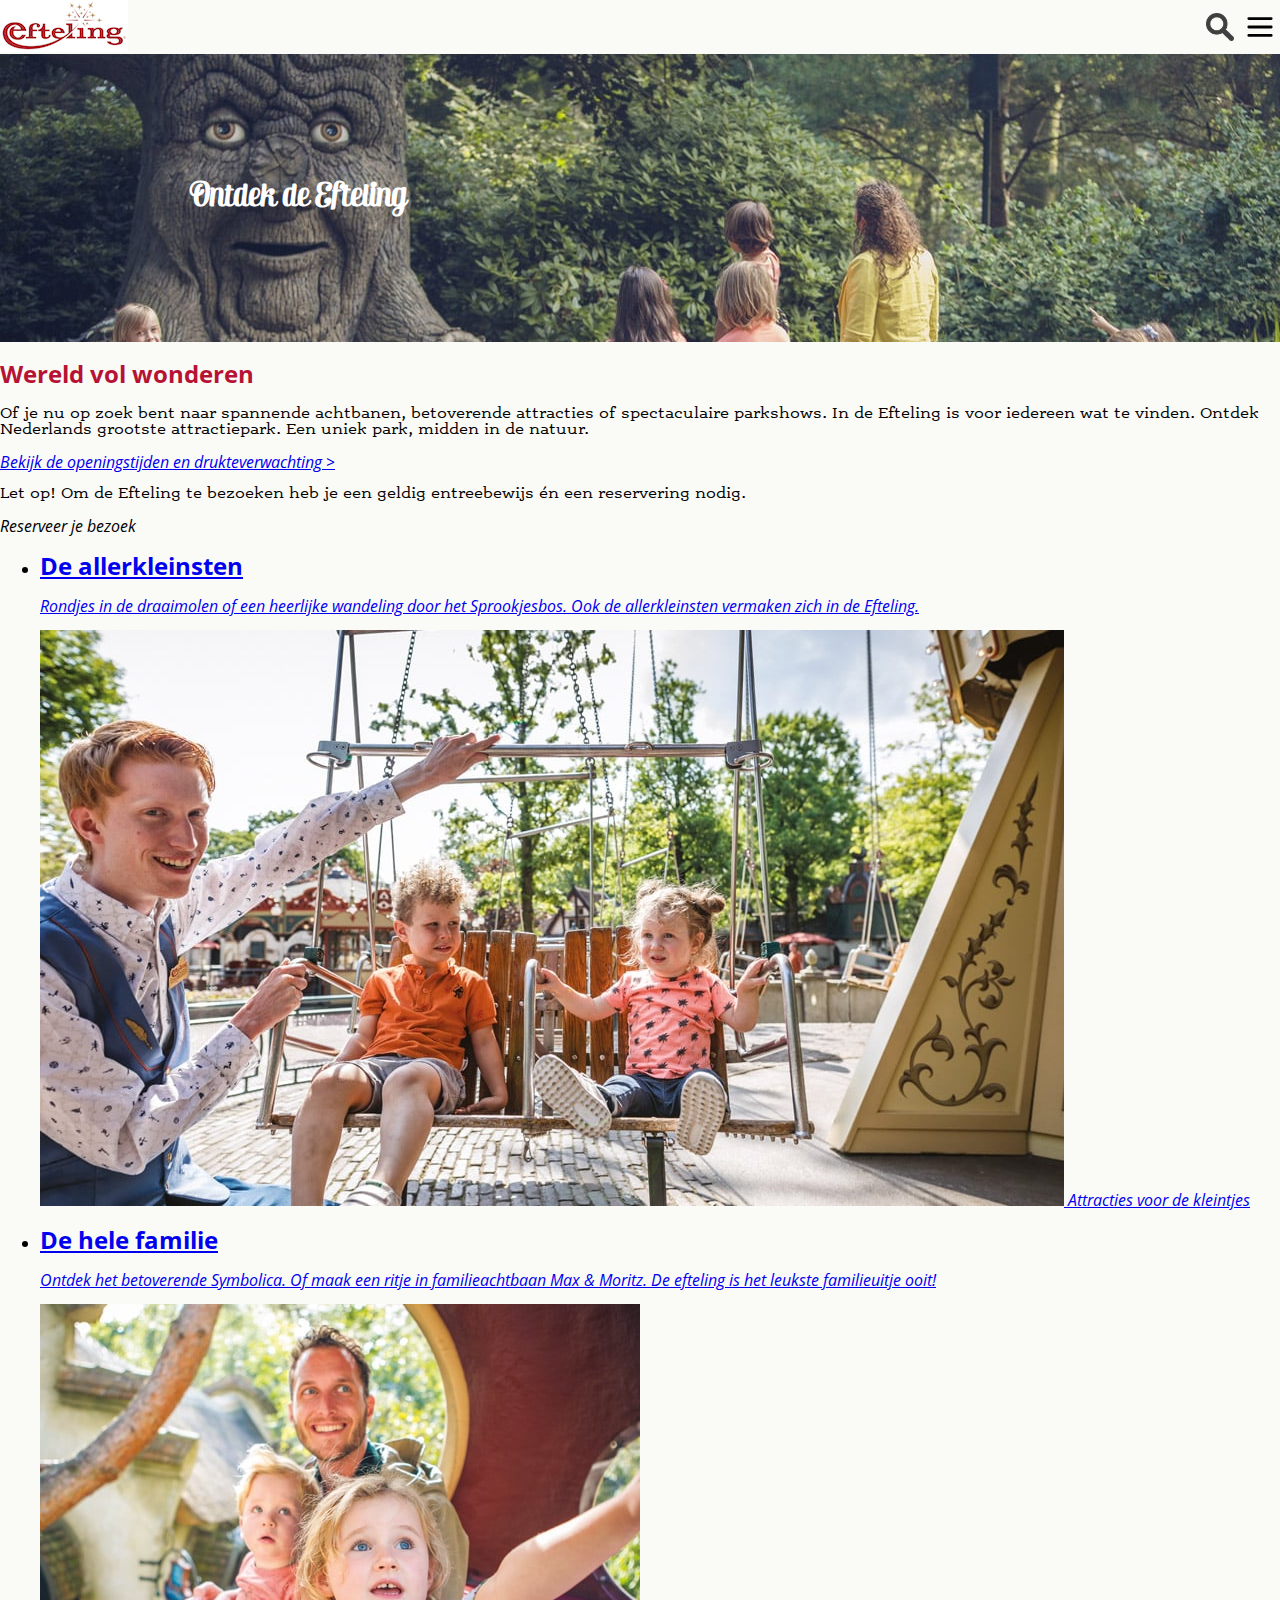
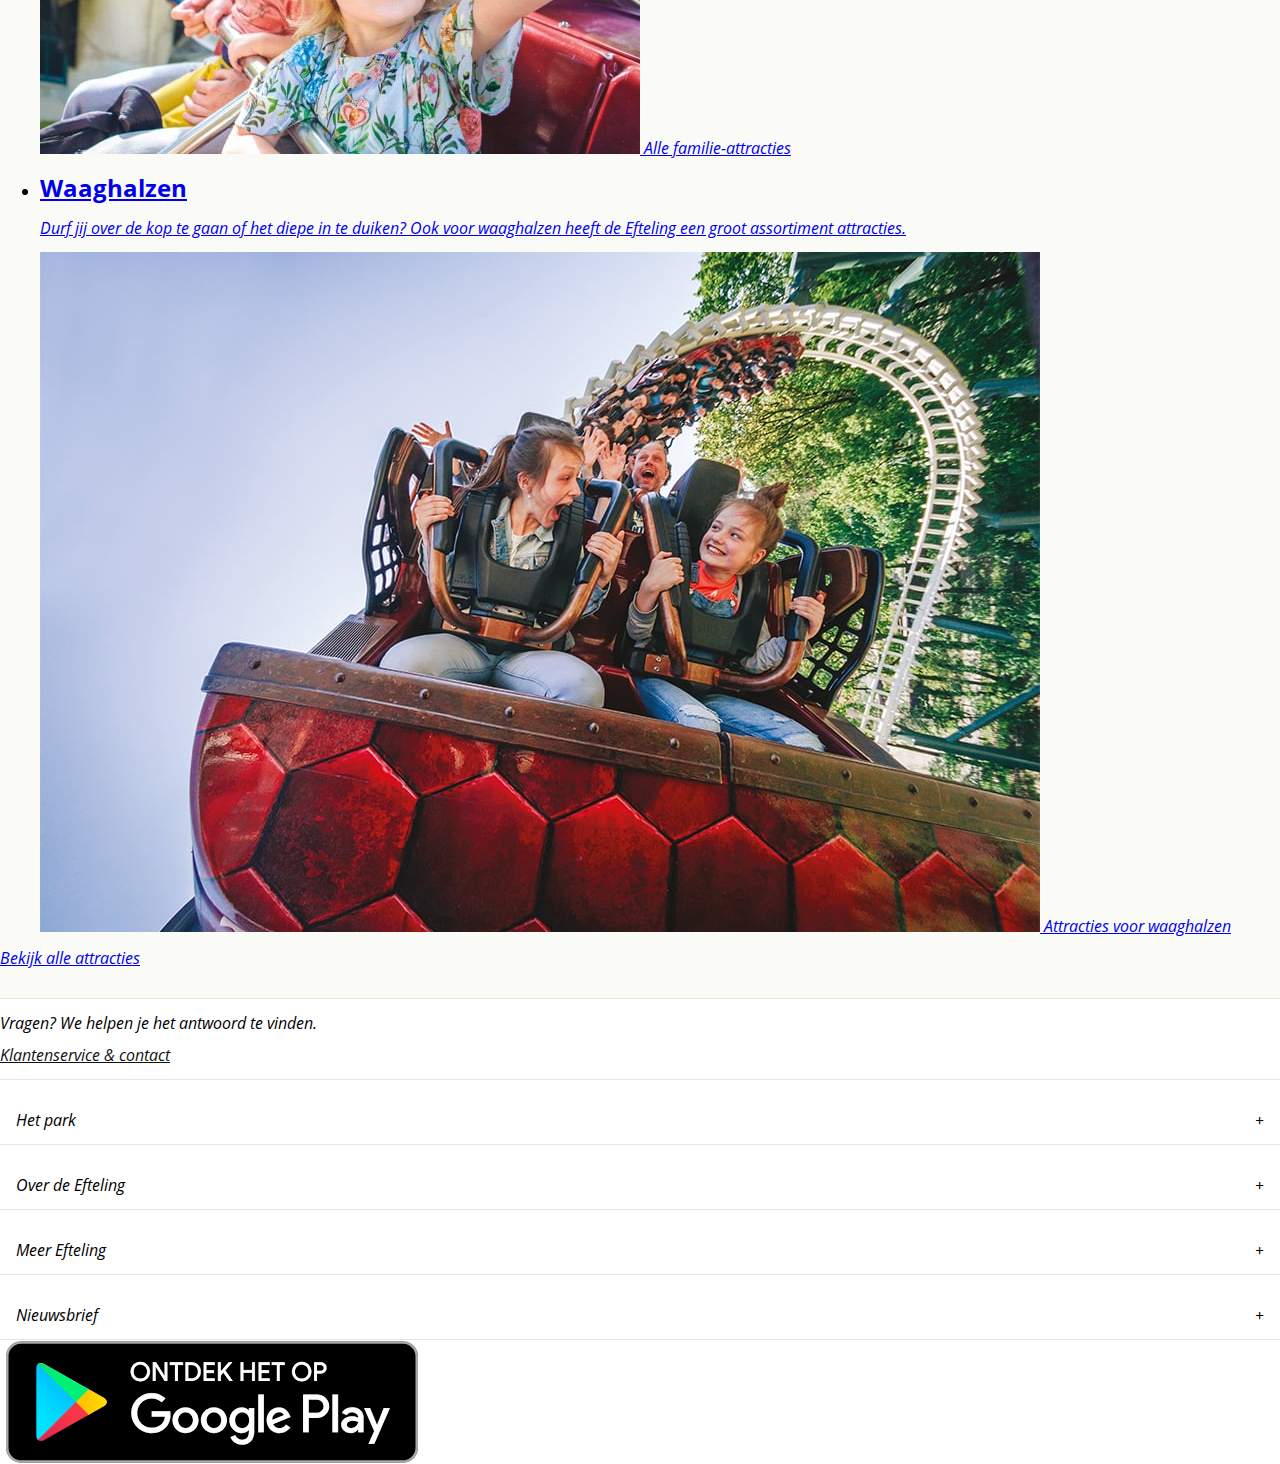
==== basiswebsite fed/park.html @ a996a44d "Add files via upload" ====
<!DOCTYPE html>
<html lang="en">

<head>
    <meta charset="UTF-8">
    <meta name="viewport" content="width=device-width, initial-scale=1.0">
    <title>Het park</title>

    <!-- <link rel="stylesheet" href="./styles/home.css"> -->
    <link rel="stylesheet" href="./styles/style.css">
    <link rel="stylesheet" href="./styles/park.css">
</head>

<body>
    <header>


        <a href="#">
            <img src="./images/efteling logo.jpeg" alt="logo van de efteling">
        </a>


        <button>
            <img src="./images/search-icon-dark-grey-hi.png" alt="search icon">
        </button>




        <button aria-hidden="true">
            <img src="./images/menu.svg" alt="menu button">
        </button>

        <nav>
            <button>
                <img src="./images/close.png" alt="closing button">
            </button>
            <button>
                <h3>Reserveren</h3>
            </button>
            <ul>
                <h2>Ontdek het Park</h2>
                <li><a href="./park.html">Het park</a></li>
                <li><a href="#">Alle seizoenen geopend</a></li>
                <li><a href="#">Meer Efteling</a></li>
            </ul>
            <ul>
                <h2>Plan je Bezoek</h2>
                <li><a href="#">Prijsinformatie</a></li>
                <li><a href="#">Praktische informatie</a></li>
            </ul>
            <ul>
                <h2>Kom overnachten</h2>
                <li><a href="#">Onze accomodaties</a></li>
                <li><a href="#">Hotels & vakantieparken</a></li>
                <li><a href="#">Aanbiedingen</a></li>
            </ul>
        </nav>

        <!-- <a href="index.html">
			<img src="./images/efteling logo.jpeg" alt="logo van de efteling"> -->
        <!-- </a> -->

    </header>


    <main>
        <!-- section 1 -->
        <section>
            <h2>Ontdek de Efteling</h2>
        </section>

        <!-- section 2 -->
        <section>
            <h2>Wereld vol wonderen</h2>

            <p>Of je nu op zoek bent naar spannende achtbanen, betoverende attracties of spectaculaire parkshows. In de
                Efteling is voor iedereen wat te vinden. Ontdek Nederlands grootste attractiepark. Een uniek park,
                midden in de natuur.</p>

            <a href="#">Bekijk de openingstijden en drukteverwachting ></a>
            <p>Let op! Om de Efteling te bezoeken heb je een geldig entreebewijs én een reservering nodig. </p>

            <a>Reserveer je bezoek</a>

        </section>

        <!-- section 2 -->
        <section>

            <ul>
                <li>
                    <a href="#">
                        <h2>De allerkleinsten</h2>
                        <p>Rondjes in de draaimolen of een heerlijke wandeling door het Sprookjesbos. Ook de
                            allerkleinsten vermaken zich in de Efteling.</p>
                        <img src="./images/1024x57-peuters-zweefmolen.jpg" alt="twee kinderen in de zweefmolen i de efteling met een werker">
                        <a href="#">Attracties voor de kleintjes</a>
                    </a>
                </li>
                <li>
                    <a href="#">
                        <h2>De hele familie</h2>
                        <p>Ontdek het betoverende Symbolica. Of maak een ritje in familieachtbaan Max & Moritz. De
                            efteling is het leukste familieuitje ooit!</p>
                            <img src="./images/600x450-gezin-monorail.jpg" alt="een gezin in de monorail in de efteling">
                        <a href="#">Alle familie-attracties</a>
                    </a>
                </li>
                <li>
                    <a href="#">
                        <h2>Waaghalzen</h2>
                        <p>Durf jij over de kop te gaan of het diepe in te duiken? Ook voor waaghalzen heeft de Efteling een groot assortiment attracties.</p>
                        <img src="./images/1000x680-meisjes-python.jpg" alt="twee meisjes in de python achtbaan in de Efteling">
                        <a href="#">Attracties voor waaghalzen</a>
                    </a>
                </li>
            </ul>

            <a href="#">Bekijk alle attracties</a>
        </section>

        <!-- section 3 -->
        <section>

        </section>

    </main>


    <footer>
        <p>Vragen? We helpen je het antwoord te vinden.</p>
        <a href="#">Klantenservice & contact</a>


        <details>
            <summary>Het park</summary>
            <ul>

                <li><a href="#">Attracties</a></li>
                <li><a href="#">Openingstijden & drukte</a></li>
                <li><a href="#">Attracties in onderhoud</a></li>
                <li><a href="#">Parkbezoek met kinderen</a></li>
                <li><a href="#">Dagje weg met familie</a></li>
                <li><a href="#">Groepsuitjes</a></li>
                <li><a href="#">Schoolreisjes</a></li>
            </ul>
        </details>

        <details>
            <summary>Over de Efteling</summary>
            <ul>
                <li><a href="#">Ons verhaal </a></li>
                <li><a href="#">Geschiedenis</a></li>
                <li><a href="#">Organisatie</a></li>
                <li><a href="#">Werken bij de Efteling</a></li>
                <li><a href="#">Vacatures</a></li>
                <li><a href="#">Adres & Route</a></li>
                <li><a href="#">Pers</a></li>
            </ul>
        </details>

        <details>
            <summary>Meer Efteling</summary>
            <ul>
                <li><a href="#">Efteling Theater</a></li>
                <li><a href="#">Efteling Evenementen</a></li>
                <li><a href="#">Efteling Kids Website</a></li>
                <li><a href="#">Efteling Kids Radio</a></li>
                <li><a href="#">Efteling-apps</a></li>
                <li><a href="#">Efteling Blog</a></li>
            </ul>

        </details>

        <details>
            <summary>Nieuwsbrief</summary>
            <ul>
                <p>Kom alles te weten over de Efteling. Ontvang 1 a 2 keer per maand het laatste Efteling-nieuws, unieke
                    kijkjes achter de schermen, aanbiedingen en meer. </p>
                <input type="email" name="E-mailadres" id="E-mailadres">
                <button>Mis Niets!</button>
                <p>Door op "Mis niets" te klikken meld je je aan voor de nieuwsbrief van de Efteling en ga je akkoord
                    met het privacy statement.</p>
            </ul>
        </details>



        <button><img src="./images/google play.png" alt=""></button>




        <!-- <ul>
			<h3>Over de Efteling</h3>

		</ul>
		<ul>
			<h3>Meer Efteling</h3>

		</ul>
		<ul>
			<h3>Nieuwsbrief</h3>

		</ul> -->
    </footer>



    <script defer src="scripts/script.js"></script>
</body>

</html>
---- basiswebsite fed/styles/home.css ----
*,
*::after,
*::before {
    box-sizing: border-box;
}


/* CSS HOMEPAGINA */



/*********************/
/* CUSTOM PROPERTIES */
/*********************/
:root {
    /* startje */
    --color-text: #111;
    --color-background: #fafaf7;
    --color-title: #fff;
    --red: #b71234;
    --white: #fff;
    --color-section: #ede5d5;
    --brown: #4d3928;


}

@font-face {
    font-family: Verner;
    src: url(../fonts/Verner.woff2);
}

@font-face {
    font-family: OpenSans;
    src: url(../fonts/OpenSans-Regular.woff2);
    font-weight: Regular;
}

@font-face {
    font-family: OpenSans;
    src: url(../fonts/OpenSans-Bold.woff2);
    font-weight: Bold;
}

@font-face {
    font-family: OpenSans;
    src: url(../fonts/OpenSans-Italic.woff2);
    font-weight: Italic;
}

@font-face {
    font-family: ErnestineWeb;
    src: url(../fonts/ErnestineWeb.woff2);
    font-weight: Regular;
}

@font-face {
    font-family: ErnestineWeb;
    src: url(../fonts/ErnestineWeb-Bold.woff2);
    font-weight: bold;
}




/* section met efteling hotel afbeelding */
main section:first-of-type {
    background-image: url(../images/efteling\ hotel.jpeg);

    font-family: Verner;
    /* font-size: 1em; */

    display: flex;
    min-height: 18em;

    background-size: cover;
    background-position: center center;
    flex-direction: column;
    max-width: 100%;
    justify-content: center;
    text-align: center;
    color: var(--color-title);

}

/* titel op de afbeelding */
main section:first-of-type h2 {
    /* font-family:  ; */
    /* position: relative; */
    color: var(--white);
    font-size: 2em;
}

/* link boven de afbeelding */
main section:first-of-type a {
    position: relative;
    color: var(--white);
    text-decoration: none;
    font-family:ErnestineWeb;
    font-size: 1em;

    border: 2px solid var(--white);
    border-radius: .3em;

    padding: .8em;

    /* padding-bottom: 5px;
    padding-top: 5px; */

    margin-right: auto;
    margin-left: auto;
    max-width: 25em;
    min-width: 8em;


}

/* reserveren en tickets kopen */
section:nth-of-type(2) {
    position: relative;

    display: flex;
    justify-content: center;
    flex-direction: column;


    padding: 15px 30px;
    background-color: var(--color-background);
    bottom: -1px;

    font-size: .6em;
    /* width: 10em; */

}

section:nth-of-type(2) a {
    /* position: absolute;
    top:-2em;
    
    margin: 0;
    padding: .6em 1.2em;
    background-color: var(--color-background); */

    display: flex;
    flex-grow: 1; 
    align-items: center;

    color: var(--red);

    font-family: ErnestineWeb;
    font-weight: regular ;
    
   
    /* text-align: center; */
    text-decoration: none;
    font-size: 1em;
    border: 1px solid var(--color-section);
    border-radius: .5em;

    padding: .6em 1.2em;
}

section:nth-of-type(2) a:nth-of-type(1){
    position: absolute;
    top:-2em;
    
    margin: 0;
    padding: .6em 1.2em;
    background-color: var(--color-background);

}

section:nth-of-type(2) a:nth-of-type(2){
    position: absolute;
    top:-7.3em;
    
    margin: 0;
    padding: .6em 1.2em;
    background-color: var(--color-background);
}

/* section:nth-of-type(2) a img {
    display: flex;

    max-height: 2em;
} */


/* sectie vandaag  */
section:nth-of-type(3) {
    display: flex;
    flex-direction: column;
    padding: .6em 1.2em;
    margin: 1.5em;

    background-color: var(--color-background);
    border: 1px solid var(--color-section);
}

section:nth-of-type(3) h2 {
    font-family: OpenSans;
    font-weight: Regular;
    /* color: var(--red); */
}

section:nth-of-type(3) a {
    /* text-decoration: none; */
    font-family: OpenSans;
    font-weight: Regular;
    color: var(--color-text);
}



/* section overnachten */
section:nth-of-type(4) {
    display: flex;
    flex-direction: column;

    border: 1px solid var(--color-section);
    border-radius: .4em;

    padding: .6em 1.2em;
    margin: 1.5em;

}

/* section:nth-of-type(4) ul {
  
} */

section:nth-of-type(4) img {
    order: -1;
    width: 100%;
}

section:nth-of-type(4) h2 {
    font-family: ErnestineWeb;
    font-weight: regular;
    color: var(--red);

}

section:nth-of-type(4) ul li {
    list-style-type: none;

}

section:nth-of-type(4) a {
    display: flex;
    justify-content: center;
    background-color: var(--red);
    padding: 1em .5em;
    color: var(--white);
    border-radius: .5em;
    text-decoration: none;
    width: 15em;
}





/* sectie kunnen we je helpen */
section:nth-of-type(5) {
    display: grid;
    grid-template-columns: 1.5em 1fr 1.5em;

}

/* sectie kunnen we je helpen */
section:nth-of-type(5) ul {

    /* display: grid;
    */

    list-style-type: none;

    grid-column-start: 1;
    grid-column-end: -1;

    padding: .6em 1.2em;


    /* margin: 1.5em; */

    /* border: solid 1px var(--color-section); */



}

section:nth-of-type(5) ul li {

    display: flex;
    flex-direction: column-reverse;

    border: 1px solid var(--color-section);
    border-radius: .4em;
    padding: 1rem;

    margin-bottom: 1em;
    gap: 5em;

    text-decoration: none;

    background-color: var(--color-background);

}

section:nth-of-type(5) ul li a {
    color: var(--color-text);
    text-decoration: none;
}

section:nth-of-type(5) ul li a h2{
    font-family: ErnestineWeb;
    color: var(--red);
}

section:nth-of-type(5) ul li a button{
    font-family: ErnestineWeb;
    background-color: var(--color-background);
    border:.2em solid var(--color-section);
    border-radius: .5em ;
    color: var(--red);
    padding: 1.5em 1em;
    
}

/* section:nth-of-type(5) ul li a a {
    display: flex;
    order: 5;
    background-color: var(--red);
} */

/* section:nth-of-type(5) ul li a h2{
    order:1;
} */

section:nth-of-type(5) ul li a a {
    background-color: var(--red);
    padding: .5em .5em;
    color: var(--white);
    text-decoration: none;
}


section:nth-of-type(6) {
    position: relative;
}   

section:nth-of-type(6) h2{
    position: absolute;
    top: 6em;
    left: 6em;


    font-family: Verner;
    color: var(--white);
}

section:nth-of-type(6) a{
    position: absolute;
    top: 12em;
    left: 12em;
    border-radius: .5em;
    
    background-color: var(--red);
    padding: 1.5em;
    font-family: ErnestineWeb;

}




section:nth-of-type(7) ul {

    display: flex;
    list-style-type: none;
    /* overflow-x: auto; */
  

}

section:nth-of-type(7) ul li {
    display: block;
    background-color: var(--white);
    border: 1px solid var(--color-section);
    border-radius: 0.5em;

    /* width: 20em; */
    overflow-x: auto;
    margin: 1em;

}

section:nth-of-type(7) h2 {
    display: grid;
    font-family: OpenSans;
    font-weight: Italic;
    color: var(--red);
}


section:nth-of-type(7) button {
    /* /* display: flex;* */
    display: flex;
    justify-content: center;
    align-items: center;


    /* justify-content: center; */
    font-family: ErnestineWeb;
    color: var(--white);
    border: 1px solid var(--red);

    box-shadow: 0 0 0 3px white ;
    padding: .5em 1em;
    background-color: var(--red) ;

    background-color: var(--red);
    border-radius: .5em;
    padding: 1em;
}
---- basiswebsite fed/styles/style.css ----
/**************/
/* CSS REMEDY */
/**************/
*,
*::after,
*::before {
	box-sizing: border-box;
}


/* CSS HOMEPAGINA */



/*********************/
/* CUSTOM PROPERTIES */
/*********************/
:root {
	/* startje */
	--color-text: #111;
	--color-background: #fafaf7;
	--color-title: #fff;
	--red: #b71234;
	--white: #fff;
	--color-section: #ede5d5;

}


@font-face {
	font-family: Verner;
	src: url(../fonts/Verner.woff2);
}

@font-face {
	font-family: OpenSans;
	src: url(../fonts/OpenSans-Regular.woff2);
	font-weight: Regular;
}

@font-face {
	font-family: OpenSans;
	src: url(../fonts/OpenSans-Bold.woff2);
	font-weight: Bold;
}

@font-face {
	font-family: OpenSans;
	src: url(../fonts/OpenSans-Italic.woff2);
	font-weight: Italic;
}

@font-face {
	font-family: ErnestineWeb;
	src: url(../fonts/ErnestineWeb.woff2);
	font-weight: Regular;
}

@font-face {
	font-family: ErnestineWeb;
	src: url(../fonts/ErnestineWeb-Bold.woff2);
	font-weight: bold;
}

/****************/
/* JOUW STYLING */
/****************/

/* jouw code */

html {
	background-color: var(--color-background);
	font-family: OpenSans;
	background-color: var(--color-background);
}

/* over de hele pagina */
body {

	min-height: 100%;
	display: flex;
	flex-direction: column;
	line-height: 1;

	margin: 0;
	background-color: var(--color-background);
	font-family: OpenSans;
	font-weight: Regular;

	/* max-width: 100%; */
	/* width: 100%; */
}

main {
	display: grid;
	grid-template-columns: 1fr;
	/* font-family:OpenSans; */
	/* font-weight: regular; */
	margin-bottom: 2em;

}



/* alle afbeeldingen */
img {
	max-width: 100%;
	height: auto;
}

/* header bovenaan de pagina  */
header {

	height: 3.4em;
	/* padding: 0 1em; */

	display: flex;


	position: sticky;
	top: 0;

	background-color: var(--white);
	background-color: var(--color-background);

	z-index: 10;

}

/* 
nav button{
	justify-self: start;
} */



/* navigatie in de header */
header nav {

	position: fixed;
	text-decoration: none;
	display: flex;
	flex-direction: column;



	transform: translateX(100em);




	top: 0;
	bottom: 0;
	left: 0;
	right: 0;
	background-color: var(--color-background);

}

/* @media  */

header nav ul li {
	/* padding: 1em; */
	list-style-type: none;
	border: 1px solid var(--color-section);

	display: grid;
	align-content: start;
	/* gap:1em; */

	margin: 1em;
	padding: 1em;
	border-radius: .2;
}

header nav button img {
	position: relative;
	top: 1.2em;

}

header nav button:nth-of-type(2) {

	display: grid;
	grid-template-columns: 1fr;

	background-color: var(--red);
	color: var(--white);
}

/* header ul h2{

} */




nav.toonMenu {
	transform: translateX(0em);
	transition: translate .3s;
}

header>a:first-child {
	margin-right: auto;
}

header button {
	display: flex;
	align-items: center;

	background: none;
	border: none;
	cursor: pointer;

	max-width: 3em;
	/* width: 2em;
	height: 4em; */
}


footer {
	background-color: var(--white);
	border-top: 1px solid var(--color-section);
}

footer details>summary {
	list-style: none;

	display: flex;
	justify-content: space-between;
	padding: 1em;
	margin-top:1em ;
	border-bottom: 1px solid var(--color-section);
}

footer details:first-of-type{
	margin-top: 1em;
	border-top: 1px solid var(--color-section);
}
footer button{
	display: flex;
	size: 50%;
	border: none;
	background-color: var(--white);
}

/* footer img{
	max-width: 20%;
} */

footer a{
	color: var(--color-text);

}

footer section{
	display: flex;
	margin: 1em;
}



details[open] summary + ul {
	
	list-style-type: none;

}

details[open] summary + ul li{
	
	padding: .5em;

}
details[open] summary + ul li a {
	color: var(--color-text);
	font-family: OpenSans;
	font-weight: Regular;
	text-decoration: none;
	padding: .5em;
}

details summary::-webkit-details-marker {
	display: none;
}

details>summary::after {
	content: "+";
	transition: .5s;
	display: block;
	position: relative;
}

details[open]>summary::after {
	content: "-";
	color: red;
	list-style-type: none;

	/* rotate: 45deg; */
}

details[open]>summary::after ul {
	list-style-type: none;
}

/* footer section{
	background: none;
	background-color: var(--color-background);
} */





/* header ul li:first-of-type{
	display: flex;
	flex-grow: 1;
} */
















/* /* 
/*section met efteling hotel afbeelding */
/* section:first-of-type {
	background-image: url(../images/efteling\ hotel.jpeg);

	font-family: Verner;

	display: flex;
	min-height: 18em;
	background-size: cover;
	background-position: center center;
	flex-direction: column;
	max-width: 100%;
	justify-content: center;
	text-align: center;
	color: var(--color-title);

} */

/* titel op de afbeelding */
/* section:first-of-type h2 {
	/* font-family:  ; */
/* position: relative; */
/* color: var(--white);
	font-size: 1.8em;
} */

/* link boven de afbeelding */
/* section:first-of-type a {
	position: relative;
	color: var(--white);
	text-decoration: none;

	border: 2px solid var(--white);
	border-radius: .3em;

	padding-bottom: 5px;
	padding-top: 5px;

	margin-right: auto;
	margin-left: auto;
	max-width: 25em;
	min-width: 8em;
} */

/* reserveren en tickets kopen */
/* section:nth-of-type(2) {
	display: flex;
	justify-content: center;
	flex-direction: column;


	padding: 15px 30px;
	background-color: var(--color-background);
	bottom: -1px;
} */

/* section:nth-of-type(2) a {

	color: var(--red);
	text-align: center;
	text-decoration: none;
	font-size: 0.7em;
	border: 1px solid var(--color-section);
	margin: 0;
	padding: .6em 1.2em;
} */


/* sectie vandaag  */
/* section:nth-of-type(3) {
	display: flex;
	flex-direction: column;
	padding: .6em 1.2em;
	margin: 2em;

	background-color: var(--color-background);
	border: 1px solid var(--color-section);
} */

/* section:nth-of-type(4) {
	display: grid;
	grid-template-columns: 1.5em 1fr 1.5em;
} */

/* sectie kunnen we je helpen
section:nth-of-type(4) ul {

	list-style-type: none;

	grid-column-start: 1;
	grid-column-end: -1;

	padding: .6em 1.2em;
	margin: 1.5em;

	border: solid 1px var(--color-section);
	/* display: flex;
	overflow: scroll; */
/* } */


/* section:nth-of-type(4) ul li{
	/* padding: 3em; */
/* margin: 2em ; } */
/* */
---- basiswebsite fed/styles/park.css ----
*,
*::after,
*::before {
    box-sizing: border-box;
}


/* CSS HOMEPAGINA */



/*********************/
/* CUSTOM PROPERTIES */
/*********************/
:root {
    /* startje */
    --color-text: #111;
    --color-background: #fafaf7;
    --color-title: #fff;
    --red: #b71234;
    --white: #fff;
    --color-section: #ede5d5;
    --brown: #4d3928;


}

@font-face {
    font-family: Verner;
    src: url(../fonts/Verner.woff2);
}

@font-face {
    font-family: OpenSans;
    src: url(../fonts/OpenSans-Regular.woff2);
    font-weight: Regular;
}

@font-face {
    font-family: OpenSans;
    src: url(../fonts/OpenSans-Bold.woff2);
    font-weight: Bold;
}

@font-face {
    font-family: OpenSans;
    src: url(../fonts/OpenSans-Italic.woff2);
    font-weight: Italic;
}

@font-face {
    font-family: ErnestineWeb;
    src: url(../fonts/ErnestineWeb.woff2);
    font-weight: Regular;
}

@font-face {
    font-family: ErnestineWeb;
    src: url(../fonts/ErnestineWeb-Bold.woff2);
    font-weight: bold;
}

main section:nth-of-type(1){
    background-image: url(../images/1280x630-sprookjesboom.jpg);

    font-family: Verner;

    display: flex;
    min-height: 18em;

    background-size: cover;
    background-position: center center;
    flex-direction: column;
    max-width: 100%;
  
}


main section:first-of-type h2 {
    /* font-family:  ; */
    position: relative;
    top:3em;
    left: 6em;
    color: var(--white);
    font-size: 2em;
}

main section:nth-of-type(2) h2{
    display: flex;
    text-align: center;
    color: var(--red);

}

main section:nth-of-type(2) p {
    font-family: ErnestineWeb;
}
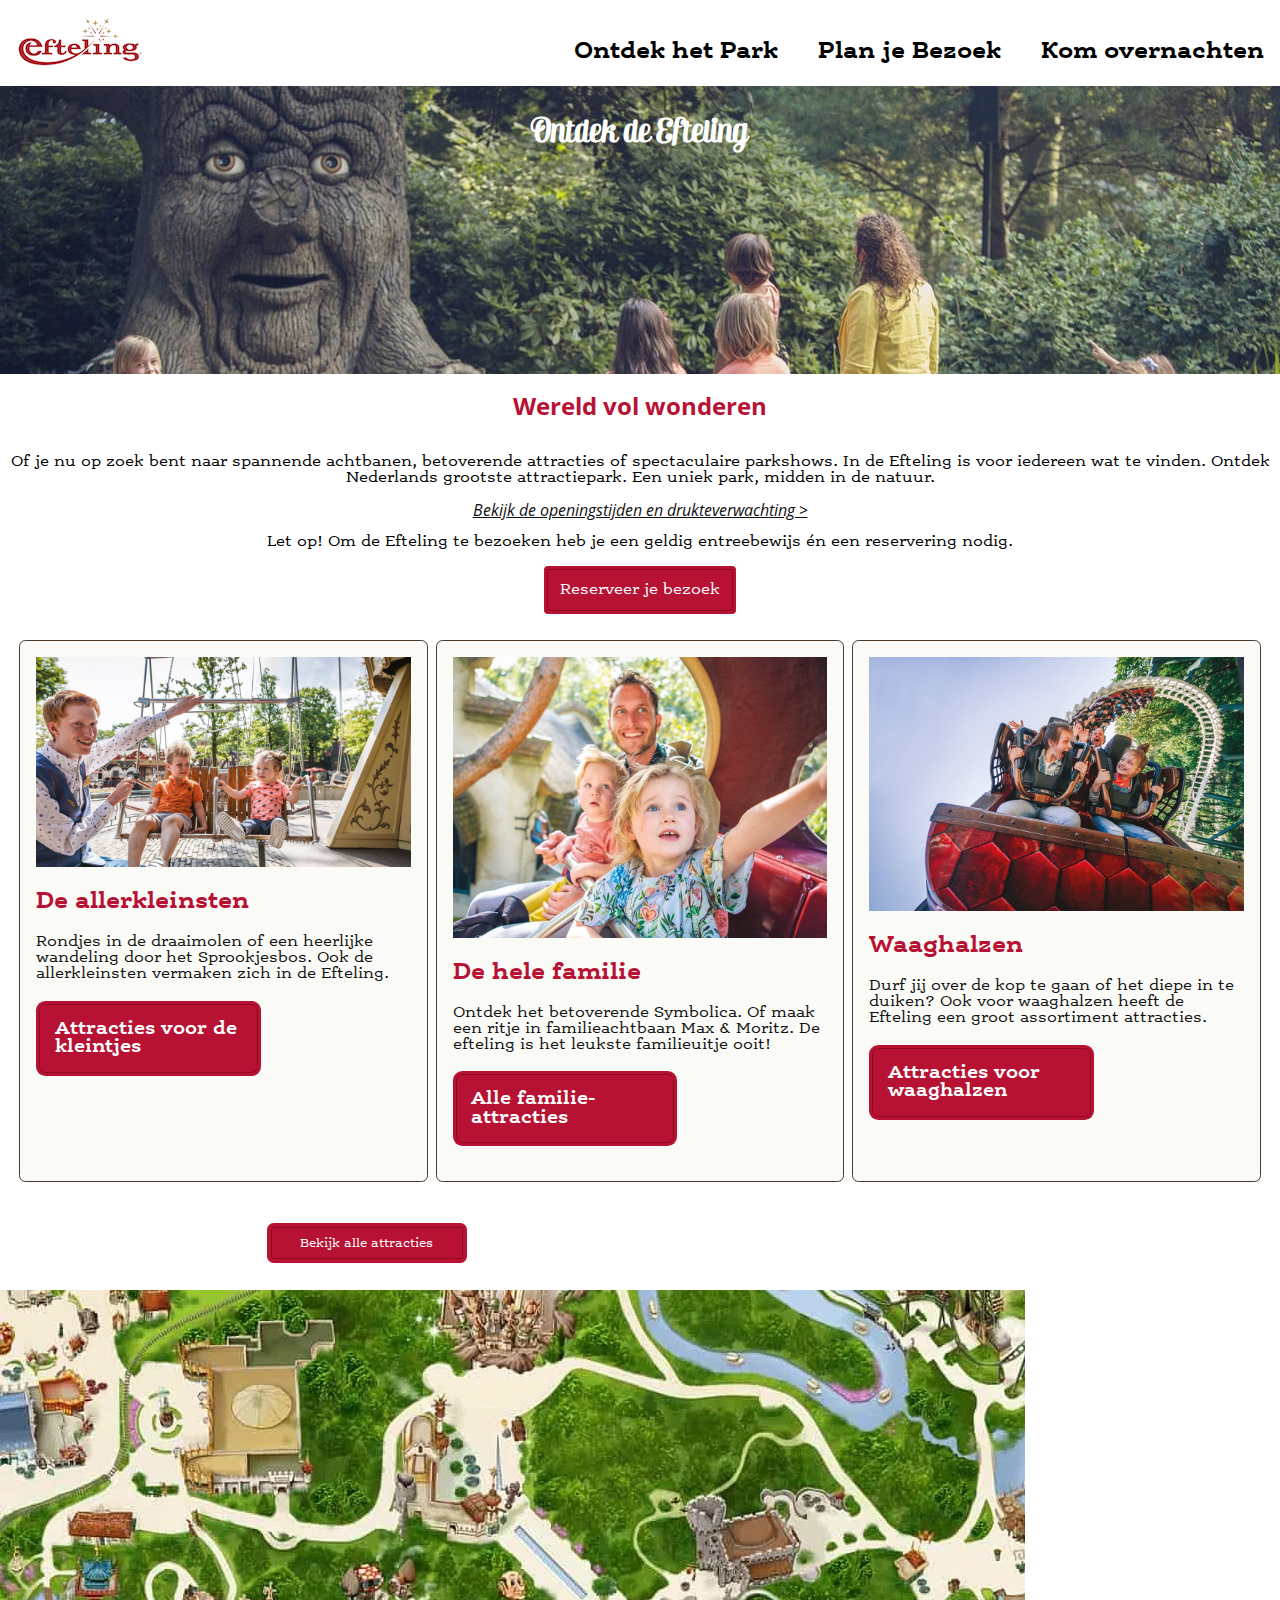
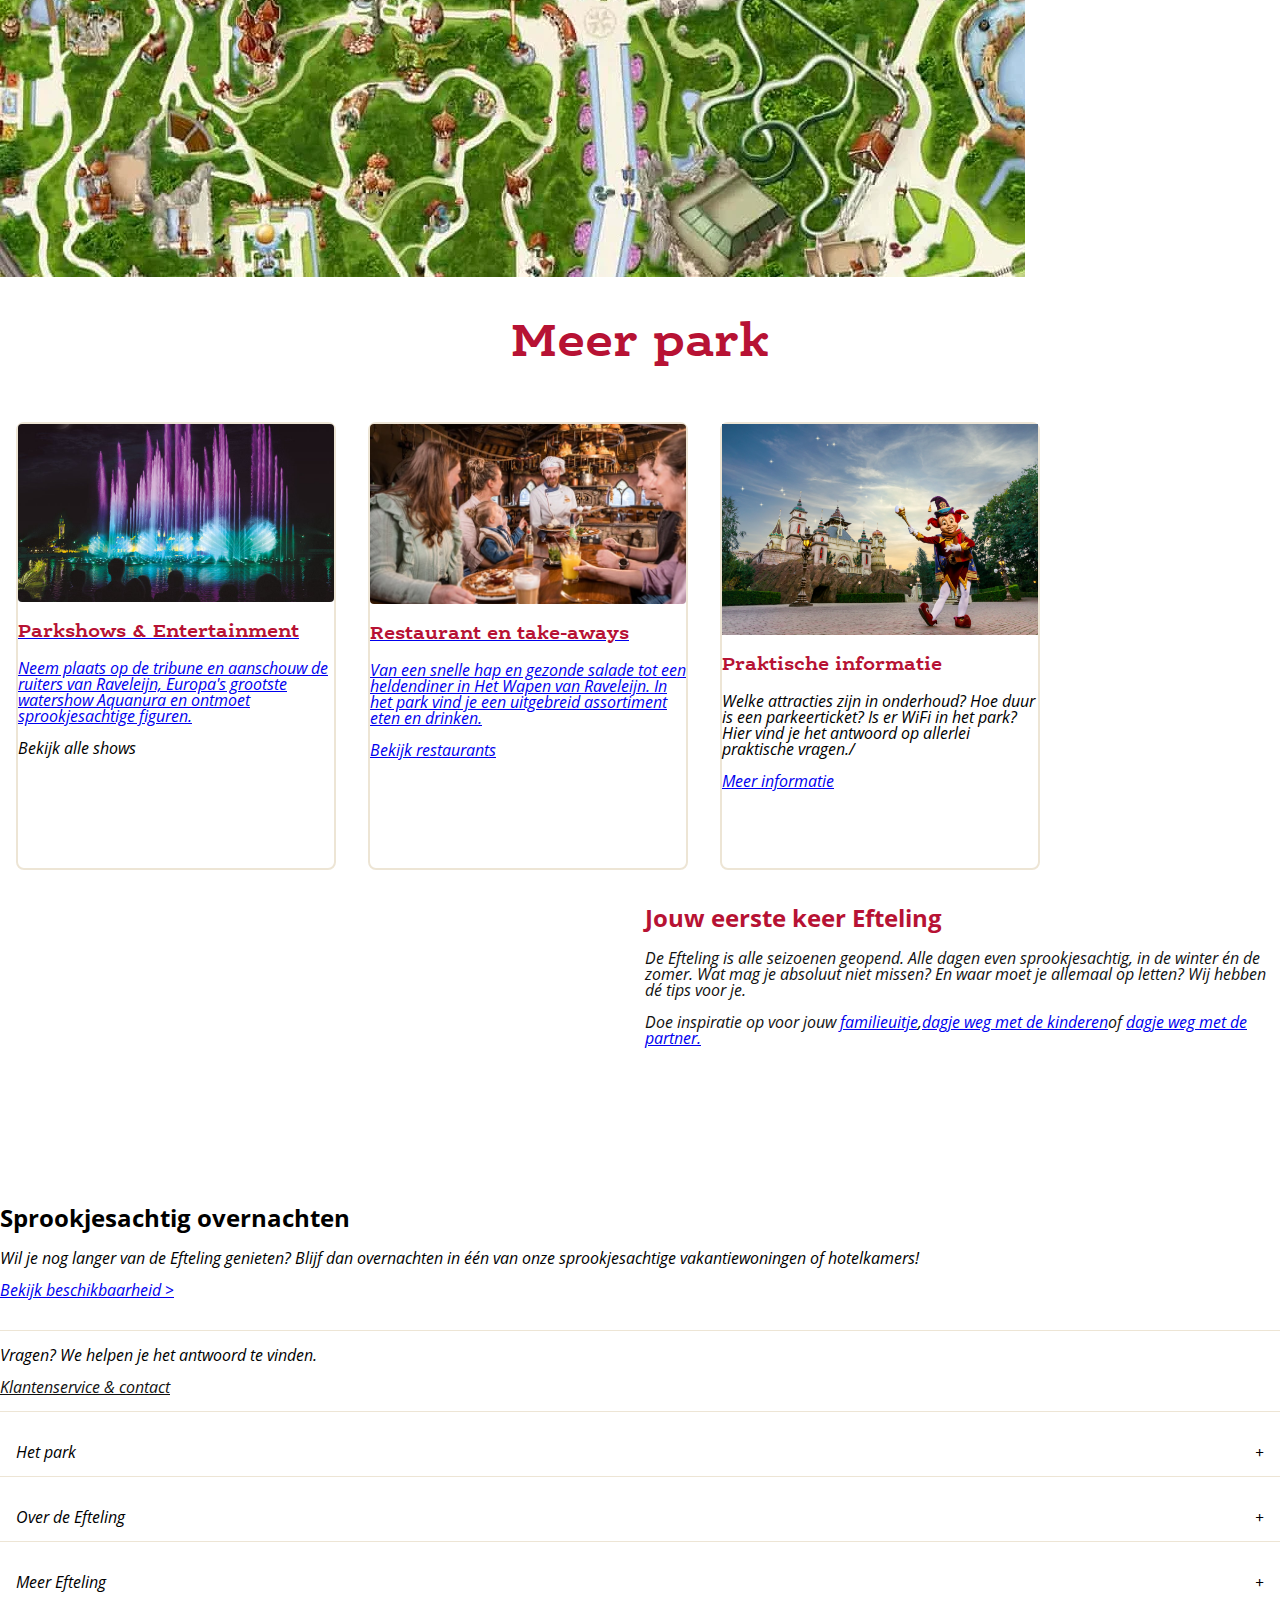
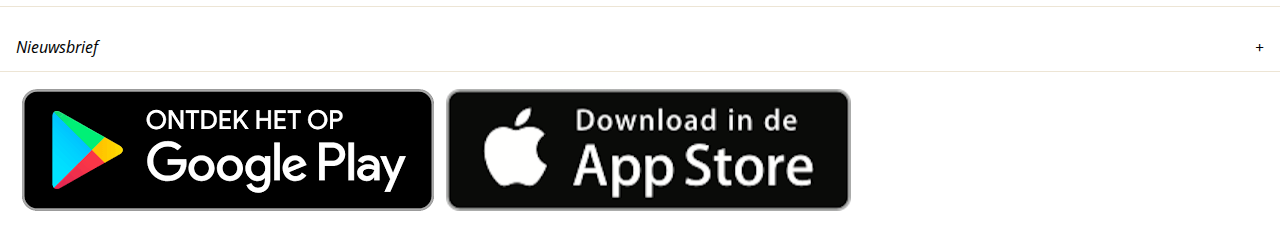
==== commit c70b711e: "Add files via upload" ====
--- a/basiswebsite fed/park.html
+++ b/basiswebsite fed/park.html
@@ -3,12 +3,18 @@
 
 <head>
     <meta charset="UTF-8">
+    <meta name="author" content="donna van h">
+
     <meta name="viewport" content="width=device-width, initial-scale=1.0">
+
+    <!-- <meta name="viewport" content="width=device-width, initial-scale=1"> -->
     <title>Het park</title>
 
     <!-- <link rel="stylesheet" href="./styles/home.css"> -->
     <link rel="stylesheet" href="./styles/style.css">
     <link rel="stylesheet" href="./styles/park.css">
+
+    <link rel="icon" type="image/svg+xml" href="images/favicon.svg">
 </head>
 
 <body>
@@ -35,9 +41,9 @@
             <button>
                 <img src="./images/close.png" alt="closing button">
             </button>
-            <button>
+            <!-- <button>
                 <h3>Reserveren</h3>
-            </button>
+            </button> -->
             <ul>
                 <h2>Ontdek het Park</h2>
                 <li><a href="./park.html">Het park</a></li>
@@ -81,49 +87,125 @@
             <a href="#">Bekijk de openingstijden en drukteverwachting ></a>
             <p>Let op! Om de Efteling te bezoeken heb je een geldig entreebewijs én een reservering nodig. </p>
 
-            <a>Reserveer je bezoek</a>
-
-        </section>
-
-        <!-- section 2 -->
-        <section>
-
-            <ul>
-                <li>
-                    <a href="#">
+            <a href="#">Reserveer je bezoek</a>
+
+        </section>
+
+        <!-- section 3 -->
+        <section>
+
+            <ul>
+                <li>
+                    <a href="#">
+                        <img src="./images/1024x57-peuters-zweefmolen.jpg"
+                            alt="twee kinderen in de zweefmolen i de efteling met een werker">
                         <h2>De allerkleinsten</h2>
                         <p>Rondjes in de draaimolen of een heerlijke wandeling door het Sprookjesbos. Ook de
                             allerkleinsten vermaken zich in de Efteling.</p>
-                        <img src="./images/1024x57-peuters-zweefmolen.jpg" alt="twee kinderen in de zweefmolen i de efteling met een werker">
-                        <a href="#">Attracties voor de kleintjes</a>
-                    </a>
-                </li>
-                <li>
-                    <a href="#">
+
+
+                        <h3>Attracties voor de kleintjes</h3>
+                    </a>
+                </li>
+                <li>
+                    <a href="#">
+                        <img src="./images/600x450-gezin-monorail.jpg" alt="een gezin in de monorail in de efteling">
                         <h2>De hele familie</h2>
                         <p>Ontdek het betoverende Symbolica. Of maak een ritje in familieachtbaan Max & Moritz. De
                             efteling is het leukste familieuitje ooit!</p>
-                            <img src="./images/600x450-gezin-monorail.jpg" alt="een gezin in de monorail in de efteling">
-                        <a href="#">Alle familie-attracties</a>
-                    </a>
-                </li>
-                <li>
-                    <a href="#">
+
+                        <h3>Alle familie-attracties</h3>
+                    </a>
+                </li>
+                <li>
+                    <a href="#">
+                        <img src="./images/1000x680-meisjes-python.jpg"
+                            alt="twee meisjes in de python achtbaan in de Efteling">
                         <h2>Waaghalzen</h2>
-                        <p>Durf jij over de kop te gaan of het diepe in te duiken? Ook voor waaghalzen heeft de Efteling een groot assortiment attracties.</p>
-                        <img src="./images/1000x680-meisjes-python.jpg" alt="twee meisjes in de python achtbaan in de Efteling">
-                        <a href="#">Attracties voor waaghalzen</a>
-                    </a>
-                </li>
-            </ul>
-
-            <a href="#">Bekijk alle attracties</a>
-        </section>
-
-        <!-- section 3 -->
-        <section>
-
-        </section>
+                        <p>Durf jij over de kop te gaan of het diepe in te duiken? Ook voor waaghalzen heeft de Efteling
+                            een groot assortiment attracties.</p>
+
+                        <h3>Attracties voor waaghalzen</h3>
+                    </a>
+                </li>
+            </ul>
+
+
+        </section>
+
+        <button>Bekijk alle attracties</button>
+
+        <!-- section 4, kaart-->
+        <section>
+            <img src="./images/efteling-plattegrond.webp" alt="">
+        </section>
+
+        <!-- section 5 -->
+        <h2>Meer park</h2>
+        <section>
+
+            <ul>
+                <li>
+                    <a href="#">
+                        <img src="./images/aquanura-gallery-5.jpg" alt="afbeelding van de watershow in de Efteling">
+                        <h3>Parkshows & Entertainment</h3>
+                        <p>Neem plaats op de tribune en aanschouw de ruiters van Raveleijn, Europa's grootste watershow
+                            Aquanura en ontmoet sprookjesachtige figuren.</p>
+                        <a>Bekijk alle shows</a>
+                    </a>
+                </li>
+                <li>
+                    <a href="#">
+                        <img src="./images/blogfoto-polles-keuken-medewerker-bedient-aan-tafel.jpg"
+                            alt="medewerker bedint gasten aan tafel in een restaurant">
+                        <h3>Restaurant en take-aways</h3>
+                        <p>Van een snelle hap en gezonde salade tot een heldendiner in Het Wapen van Raveleijn. In het
+                            park vind je een uitgebreid assortiment eten en drinken.</p>
+                        <a href="#">Bekijk restaurants</a>
+                    </a>
+                </li>
+                <li>
+                    <img src="./images/de-efteling.jpg" alt="pardoes in de efteling voor de symbolica attractie">
+                    <h3>Praktische informatie</h3>
+                    <p>Welke attracties zijn in onderhoud? Hoe duur is een parkeerticket? Is er WiFi in het park? Hier
+                        vind je het antwoord op allerlei praktische vragen./</p>
+                    <a href="#">Meer informatie</a>
+
+                </li>
+            </ul>
+        </section>
+
+        <!-- section 6 -->
+        <section>
+            <iframe id="0fecdfde-f908-440c-9c5f-454c25d7a691" class="js-youtube-embed content" frameborder="0"
+                allowfullscreen=""
+                allow="accelerometer; autoplay; clipboard-write; encrypted-media; gyroscope; picture-in-picture; web-share"
+                title="Jouw eerste keer - Efteling Tips #1" width="500px" height="300px"
+                src="https://www.youtube.com/embed/EayZa6DLLgY?autohide=1&amp;autoplay=0&amp;loop=1&amp;controls=1&amp;showinfo=0&amp;rel=0&amp;enablejsapi=1&amp;origin=https%3A%2F%2Fwww.efteling.com&amp;widgetid=1"
+                data-gtm-yt-inspected-22="true"></iframe>
+
+<article>
+            <h2>Jouw eerste keer Efteling</h2>
+            <p>De Efteling is alle seizoenen geopend. Alle dagen even sprookjesachtig, in de winter én de zomer. Wat mag
+                je
+                absoluut niet missen? En waar moet je allemaal op letten? Wij hebben dé tips voor je.</p>
+            <p>Doe inspiratie op voor jouw <a href="#">familieuitje</a>,<a href="#">dagje weg met de kinderen</a>of <a
+                    href="#">dagje weg met de partner.</a></p>
+            <!-- <video src="https://www.youtube.com/watch?v=EayZa6DLLgY"></video> -->
+        </article>
+        </section>
+
+
+        <!-- section 7 -->
+        <section>
+            <h2>Sprookjesachtig overnachten</h2>
+
+            <p>Wil je nog langer van de Efteling genieten? Blijf dan overnachten in één van onze sprookjesachtige
+                vakantiewoningen of hotelkamers!</p>
+            <a href="#">Bekijk beschikbaarheid ></a>
+        </section>
+
+
 
     </main>
 
@@ -186,9 +268,10 @@
         </details>
 
 
-
-        <button><img src="./images/google play.png" alt=""></button>
-
+        <section>
+            <button><img src="./images/google play.png" alt=""></button>
+            <button><img src="./images/app-store-badge-nl.png" alt=""></button>
+        </section>
 
 
 
--- a/basiswebsite fed/styles/home.css
+++ b/basiswebsite fed/styles/home.css
@@ -21,6 +21,8 @@
     --white: #fff;
     --color-section: #ede5d5;
     --brown: #4d3928;
+    --background-color:#fff;
+    --button-shadow: #9b0f2c
 
 
 }
@@ -119,9 +121,15 @@
 section:nth-of-type(2) {
     position: relative;
 
+    display: grid;
+    /* grid-column-start: ; */
+
+    /* top: 35em; */
+
     display: flex;
     justify-content: center;
     flex-direction: column;
+   
 
 
     padding: 15px 30px;
@@ -129,7 +137,7 @@
     bottom: -1px;
 
     font-size: .6em;
-    /* width: 10em; */
+   
 
 }
 
@@ -195,6 +203,7 @@
 
     background-color: var(--color-background);
     border: 1px solid var(--color-section);
+    border-radius: .5em;
 }
 
 section:nth-of-type(3) h2 {
@@ -214,8 +223,14 @@
 
 /* section overnachten */
 section:nth-of-type(4) {
-    display: flex;
-    flex-direction: column;
+
+   
+    display: grid;
+
+    grid-column-start: 1;
+    grid-column-end: -1; 
+    /* display: flex;
+    flex-direction: column; */
 
     border: 1px solid var(--color-section);
     border-radius: .4em;
@@ -224,6 +239,8 @@
     margin: 1.5em;
 
 }
+
+
 
 /* section:nth-of-type(4) ul {
   
@@ -255,6 +272,9 @@
     border-radius: .5em;
     text-decoration: none;
     width: 15em;
+
+    outline: solid 1px var(--button-shadow) ;
+    outline-offset: -.25em;
 }
 
 
@@ -264,8 +284,13 @@
 /* sectie kunnen we je helpen */
 section:nth-of-type(5) {
     display: grid;
-    grid-template-columns: 1.5em 1fr 1.5em;
-
+    grid-template-columns: 1fr ;
+
+    row-gap: 1.5em;
+    column-gap: 3.5em;
+
+    grid-column-start: 1;
+    grid-column-end: -1;
 }
 
 /* sectie kunnen we je helpen */
@@ -375,26 +400,58 @@
 
 
 
+/* efteling blog */
+
+section:nth-of-type(7){
+    display: flex;
+    flex-direction: row;
+    overflow-x:auto;
+}
+
 section:nth-of-type(7) ul {
 
     display: flex;
-    list-style-type: none;
-    /* overflow-x: auto; */
-  
+    flex-direction: row;
+    list-style-type: none; 
+    overflow-x: auto;
+}
+
+body main > button{
+    display: flex;
+    justify-content: center;
+
+    background-color: var(--red);
+
+    
+    border-radius: .5em;
+    padding: 0.5em;
+    max-width: 10em;
+    color: var(--white);
+    font-family: ErnestineWeb;
+   
 
 }
 
 section:nth-of-type(7) ul li {
-    display: block;
-    background-color: var(--white);
-    border: 1px solid var(--color-section);
+    display: flex;
+    flex-direction: column;
+
+    
+    background-color: var(--background-color);
+    border: 2px solid var(--color-section);
+    margin: 1em;
     border-radius: 0.5em;
 
-    /* width: 20em; */
-    overflow-x: auto;
-    margin: 1em;
-
-}
+    width: 20em;
+
+}
+
+section:nth-of-type(7) ul li img{
+    max-width:100%;
+    order: -1;
+}
+
+
 
 section:nth-of-type(7) h2 {
     display: grid;
@@ -403,6 +460,10 @@
     color: var(--red);
 }
 
+main > h2{
+    font-family: ErnestineWeb;
+    
+}
 
 section:nth-of-type(7) button {
     /* /* display: flex;* */
@@ -423,4 +484,45 @@
     background-color: var(--red);
     border-radius: .5em;
     padding: 1em;
+}
+
+
+@media screen and (min-width:48em){
+
+    /* main{
+        grid-template-columns: 1.5em 1fr 1em 1fr 1em 1fr 1.5em;
+    } */
+
+
+    section:nth-of-type(5) {
+         display: grid;
+        grid-template-columns: 1.5em 1fr 1fr 1fr 1.5em;
+
+        /* display: flex;
+        flex-direction: row; */
+    }
+
+    section:nth-of-type(5) ul{
+        display: grid;
+        grid-template-columns: 1.5em 1fr 1fr 1fr 1.5em;
+        column-gap: .5em;
+    }
+
+    section:nth-of-type(5) ul li:first-of-type {
+       
+        grid-column-start: 1;
+        grid-column-end: 3;
+    }
+
+    section:nth-of-type(5) ul li:nth-of-type(2) {
+      
+        grid-column-start: 2;
+        grid-column-end: 3;    
+    }
+
+    section:nth-of-type(5) ul li:nth-of-type(2) {
+    
+        grid-column-start: 3;
+        grid-column-end: 4;
+    }
 }--- a/basiswebsite fed/styles/style.css
+++ b/basiswebsite fed/styles/style.css
@@ -23,6 +23,7 @@
 	--red: #b71234;
 	--white: #fff;
 	--color-section: #ede5d5;
+	--background-color:#fff;
 
 }
 
@@ -69,9 +70,10 @@
 /* jouw code */
 
 html {
-	background-color: var(--color-background);
-	font-family: OpenSans;
-	background-color: var(--color-background);
+	background-color: var(--background-color);
+	max-width: 100%;
+	
+	
 }
 
 /* over de hele pagina */
@@ -83,19 +85,20 @@
 	line-height: 1;
 
 	margin: 0;
-	background-color: var(--color-background);
+	padding: 0;
+
+	/* overflow-x: hidden; */
+	/* background-color: var(--color-background); */
 	font-family: OpenSans;
 	font-weight: Regular;
 
-	/* max-width: 100%; */
-	/* width: 100%; */
+	
 }
 
 main {
 	display: grid;
-	grid-template-columns: 1fr;
-	/* font-family:OpenSans; */
-	/* font-weight: regular; */
+	/* grid-template-columns: 1fr; */
+	
 	margin-bottom: 2em;
 
 }
@@ -142,22 +145,17 @@
 	display: flex;
 	flex-direction: column;
 
-
-
 	transform: translateX(100em);
-
-
-
 
 	top: 0;
 	bottom: 0;
 	left: 0;
 	right: 0;
-	background-color: var(--color-background);
-
-}
-
-/* @media  */
+	background-color: var(--background-color);
+
+}
+
+
 
 header nav ul li {
 	/* padding: 1em; */
@@ -168,14 +166,24 @@
 	align-content: start;
 	/* gap:1em; */
 
-	margin: 1em;
+	margin:0;
 	padding: 1em;
 	border-radius: .2;
 }
 
-header nav button img {
-	position: relative;
+header nav ul li a{
+	text-decoration: none;
+	color: var(--color-text);
+}
+
+header nav ul h2{
+	font-size: 1.5em;
+}
+
+header nav button {
+	position: absolute;
 	top: 1.2em;
+	right: .4em;
 
 }
 
@@ -184,9 +192,16 @@
 	display: grid;
 	grid-template-columns: 1fr;
 
+	transition: .3s;
+	/* rotate: 45deg; */
+
 	background-color: var(--red);
 	color: var(--white);
 }
+
+/* header nav button:nth-of-type(2)::after{
+
+} */
 
 /* header ul h2{
 
@@ -207,6 +222,7 @@
 header button {
 	display: flex;
 	align-items: center;
+	
 
 	background: none;
 	border: none;
@@ -216,6 +232,8 @@
 	/* width: 2em;
 	height: 4em; */
 }
+
+
 
 
 footer {
@@ -316,124 +334,79 @@
 	flex-grow: 1;
 } */
 
-
-
-
-
-
-
-
-
-
-
-
-
-
-
-
-/* /* 
-/*section met efteling hotel afbeelding */
-/* section:first-of-type {
-	background-image: url(../images/efteling\ hotel.jpeg);
-
-	font-family: Verner;
-
-	display: flex;
-	min-height: 18em;
-	background-size: cover;
-	background-position: center center;
-	flex-direction: column;
-	max-width: 100%;
-	justify-content: center;
-	text-align: center;
-	color: var(--color-title);
-
-} */
-
-/* titel op de afbeelding */
-/* section:first-of-type h2 {
-	/* font-family:  ; */
-/* position: relative; */
-/* color: var(--white);
-	font-size: 1.8em;
-} */
-
-/* link boven de afbeelding */
-/* section:first-of-type a {
-	position: relative;
-	color: var(--white);
-	text-decoration: none;
-
-	border: 2px solid var(--white);
-	border-radius: .3em;
-
-	padding-bottom: 5px;
-	padding-top: 5px;
-
-	margin-right: auto;
-	margin-left: auto;
-	max-width: 25em;
-	min-width: 8em;
-} */
-
-/* reserveren en tickets kopen */
-/* section:nth-of-type(2) {
-	display: flex;
-	justify-content: center;
-	flex-direction: column;
-
-
-	padding: 15px 30px;
-	background-color: var(--color-background);
-	bottom: -1px;
-} */
-
-/* section:nth-of-type(2) a {
-
-	color: var(--red);
-	text-align: center;
-	text-decoration: none;
-	font-size: 0.7em;
-	border: 1px solid var(--color-section);
-	margin: 0;
-	padding: .6em 1.2em;
-} */
-
-
-/* sectie vandaag  */
-/* section:nth-of-type(3) {
-	display: flex;
-	flex-direction: column;
-	padding: .6em 1.2em;
-	margin: 2em;
-
-	background-color: var(--color-background);
-	border: 1px solid var(--color-section);
-} */
-
-/* section:nth-of-type(4) {
-	display: grid;
-	grid-template-columns: 1.5em 1fr 1.5em;
-} */
-
-/* sectie kunnen we je helpen
-section:nth-of-type(4) ul {
-
-	list-style-type: none;
-
-	grid-column-start: 1;
-	grid-column-end: -1;
-
-	padding: .6em 1.2em;
-	margin: 1.5em;
-
-	border: solid 1px var(--color-section);
-	/* display: flex;
-	overflow: scroll; */
-/* } */
-
-
-/* section:nth-of-type(4) ul li{
-	/* padding: 3em; */
-/* margin: 2em ; } */
-/* */+@media (min-width:54em){
+
+	body{
+		max-width: 100%;
+	}
+
+
+	header{
+		display: flex;
+		flex-direction: row;
+		margin: 1em;
+		background-color: var(--white);
+	}
+
+	header button,
+	header nav button{
+		display: none;
+	}
+
+	header nav{
+		display: flex;
+		flex-direction: row;
+		position: relative;
+		top: 0em;
+
+
+		transform: none;
+		width: unset;
+		padding: none;
+/* 		
+		flex-wrap: wrap; */
+	}
+
+	header nav ul{
+		display: flex;
+		flex-direction: row;
+		align-items: left;
+	}
+
+	header nav ul h2{
+
+		/* position: relative; */
+		background-color: cornflowerblue;
+
+		display: flex;
+	
+
+		/* background-color: var(--background-color); */
+		font-family: ErnestineWeb;
+		flex-direction: row;
+		align-items: center;
+
+	}
+
+	header nav ul li{
+		display: none;
+
+	}
+
+}
+
+
+
+
+
+
+
+
+
+
+
+
+
+
+
+
--- a/basiswebsite fed/styles/park.css
+++ b/basiswebsite fed/styles/park.css
@@ -21,6 +21,9 @@
     --white: #fff;
     --color-section: #ede5d5;
     --brown: #4d3928;
+    --background-color: #fff;
+    --border:#8f0823;
+
 
 
 }
@@ -60,38 +63,391 @@
     font-weight: bold;
 }
 
-main section:nth-of-type(1){
+main section:nth-of-type(1) {
     background-image: url(../images/1280x630-sprookjesboom.jpg);
 
     font-family: Verner;
 
     display: flex;
     min-height: 18em;
+
 
     background-size: cover;
     background-position: center center;
     flex-direction: column;
     max-width: 100%;
-  
-}
-
+
+}
+
+main section:nth-of-type(1) h2 {
+    display: flex;
+    text-align: center;
+    justify-content: center;
+}
+
+main section:nth-of-type(2) {
+    display: flex;
+    flex-wrap: wrap;
+
+    flex-direction: column;
+
+    align-items: center;
+    justify-content: center;
+
+}
 
 main section:first-of-type h2 {
     /* font-family:  ; */
+    /* position: relative; */
+
+    /* top:3em;
+    left: 6em; */
+
+    color: var(--white);
+    font-family: Verner;
+    font-size: 2em;
+}
+
+main section:nth-of-type(2) h2 {
+    /* display: flex;
+    text-align: center; */
+    color: var(--red);
+
+}
+
+main section:nth-of-type(2) p {
+    /* display: flex;
+    text-align: center;
+margin: 1em; */
+    /* padding: .5em; */
+    font-family: ErnestineWeb;
+    font-weight: Italic;
+    font-size: 600;
+
+    text-align: center;
+
+}
+
+main section:nth-of-type(2) a:nth-of-type(1) {
+
+    color: var(--color-text);
+}
+
+main section:nth-of-type(2) a:nth-of-type(2) {
+    background-color: var(--red);
+    padding: 1em;
+    color: var(--white);
+    font-family: ErnestineWeb;
+    text-decoration: none;
+
+    border-radius: .25em;
+
+    outline: solid 1px var(--border);
+    outline-offset: -.25em;
+}
+
+
+
+/* sectie allerkleinsten */
+main section:nth-of-type(3) {
+    /* display: grid;
+    grid-template-columns: 1.5em 1fr 1.5em; */
+
+}
+
+section:nth-of-type(3) ul {
+
+    /* display: flex;
+    overflow-x: auto; */
+
+
+    list-style-type: none;
+
+    grid-column-start: 1;
+    grid-column-end: -1;
+
+    padding: .6em 1.2em;
+
+}
+
+section:nth-of-type(3) ul li {
+
+    display: flex;
+    /* flex-direction: column-reverse; */
+
+    max-width: fit-content;
+
+    /* position: ; */
+    /* font-family: Verner; */
+
+    border: 1px solid var(--brown);
+    border-radius: .4em;
+    padding: 1rem;
+
+    margin-bottom: 1em;
+    gap: 5em;
+
+    text-decoration: none;
+    background-color: var(--color-background);
+
+}
+
+section:nth-of-type(3) ul li a {
+
+    font-family: sans-serif;
+    font-weight: Regular;
+    color: var(--color-text);
+    text-decoration: none;
+}
+
+
+section:nth-of-type(3) ul li p {
+    font-family: ErnestineWeb;
+    font-size: 1em;
+}
+
+section:nth-of-type(3) ul li a h2 {
+    font-family: ErnestineWeb;
+    color: var(--red);
+}
+
+section:nth-of-type(3) ul li a h3 {
+    display: grid;
+    background-color: var(--red);
+    width: 12em;
+    padding: 1em;
+    border-radius: .5em;
+    color: var(--white);
+
+    font-family: ErnestineWeb;
+
+    outline: solid 1px var(--border);
+    outline-offset: -.25em;
+}
+
+
+
+section:nth-of-type(3)>button {
+
+
     position: relative;
-    top:3em;
-    left: 6em;
+    justify-content: center;
+
+    left: 20em;
+    margin: 3em;
+    display: flex;
+    align-items: center;
+    justify-content: center;
+
+    background-color: yellowgreen;
+    border: 1px solid var(--red);
+    border-radius: .5em;
+    font-family: ErnestineWeb;
+    color: white;
+
+    width: 10em;
+}
+
+@media screen and (min-width:45em) {
+
+    main {
+        display: grid;
+        grid-template-columns: 1fr;
+    }
+
+    section:nth-of-type(3){
+        display: grid;
+        grid-template-columns: 1fr 1fr 1fr;
+        /* max-width: 5em ;  */
+
+    }
+
+    body > main > section:nth-child(3) {
+        max-width: 100vw;
+    }
+
+    section:nth-of-type(3) ul {
+        display: grid;
+        /* grid-template-columns: 1fr 1fr 1fr; */
+        column-gap: .5em;
+
+    }
+
+    section:nth-of-type(3) ul li:first-of-type {
+
+        grid-column-start: 1;
+        grid-column-end: 2;
+    }
+
+    section:nth-of-type(3) ul li:nth-of-type(2) {
+
+        grid-column-start: 2;
+        grid-column-end: 3;
+    }
+
+    section:nth-of-type(3) ul li:nth-of-type(3) {
+
+        grid-column-start: 3;
+        grid-column-end: 4;
+    }
+}
+
+
+
+
+main section:nth-of-type(5) {
+    display: flex;
+    flex-direction: row;
+    overflow-x: auto;
+    /* display: grid;
+    grid-template-columns: 1.5em 1fr 1.5em; 
+
+    grid-column-start: 1;
+    grid-column-end: -1;  */
+
+}
+
+main > button{
+    background-color: var(--red);
+    width: 15em;
     color: var(--white);
-    font-size: 2em;
-}
-
-main section:nth-of-type(2) h2{
-    display: flex;
-    text-align: center;
-    color: var(--red);
-
-}
-
-main section:nth-of-type(2) p {
-    font-family: ErnestineWeb;
-}+    font-family: ErnestineWeb;
+    padding: 1em;
+    position: relative;
+    left: 20em;
+    right: 28em;
+
+    border: none;
+    border-radius: .5em;
+    margin-bottom: 2em;
+
+    outline: solid 1px var(--border);
+    outline-offset: -.4em;
+}
+
+main > h2{
+
+    color: var(--red);
+    font-family: ErnestineWeb;
+    font-weight: Italic;
+    font-size: 3em;
+    display: flex;
+    flex-direction: column;
+    align-items: center;
+}
+
+section:nth-of-type(5) ul {
+    display: flex;
+    flex-direction: row;
+    /* overflow-x: auto; */
+    list-style-type: none;
+    padding: 0;
+    margin: 0;
+
+    height: 30em;
+
+}
+
+section:nth-of-type(5) ul li {
+    background-color: var(--background-color);
+    border: 2px solid var(--color-section);
+    margin: 1em;
+    border-radius: .5em;
+    width: 20em;
+    text-decoration: none;
+
+}
+
+section:nth-of-type(5) ul li h3{
+    font-family: ErnestineWeb;
+    font-weight: Italic;
+   
+    color: var(--red);
+}
+
+section:nth-of-type(5) ul li a img {
+    max-width: 100%;
+    border-radius: .25em;
+}
+
+
+
+section:nth-of-type(5) ul li a > a {
+    color: var(--red);
+    text-decoration: none;
+    background-color: var(--color-section);
+
+}
+
+section:nth-of-type(6) {
+    color: var(--color-text);
+}
+
+section:nth-of-type(6) h2 {
+    color: var(--red);
+}
+
+section:nth-of-type(6) {
+    display:grid;
+    grid-template-columns: 1fr 1fr;
+    grid-template-rows: 1fr;
+    grid-template-rows: auto; /* Change to 'auto' to allow rows to expand based on content */
+    gap: 10px;
+}
+
+section:nth-of-type(6) h2, p  {
+    grid-column: 2/3;
+    grid-row: 1/1;
+
+
+   }
+
+
+
+
+
+
+
+
+
+/* section:nth-of-type(5) ul{
+    display: flex;
+    overflow-x: auto;
+} */
+
+/* section:nth-of-type(5) h2 {
+    font-family: ErnestineWeb ;
+    color: var(--red);
+
+} */
+
+
+
+
+
+
+/* section:nth-of-type(4) ul {
+
+    display: flex;
+    list-style-type: none;
+
+} */
+
+/* section:nth-of-type(4) ul li {
+    display: block;
+    background-color: var(--white);
+    border: 1px solid var(--color-section);
+    border-radius: 0.5em;
+
+    
+    overflow-x: auto;
+    margin: 1em;
+
+} */
+
+/* section:nth-of-type(4) h2 {
+    display: grid;
+    font-family: OpenSans;
+    font-weight: Italic;
+    color: var(--red);
+} */